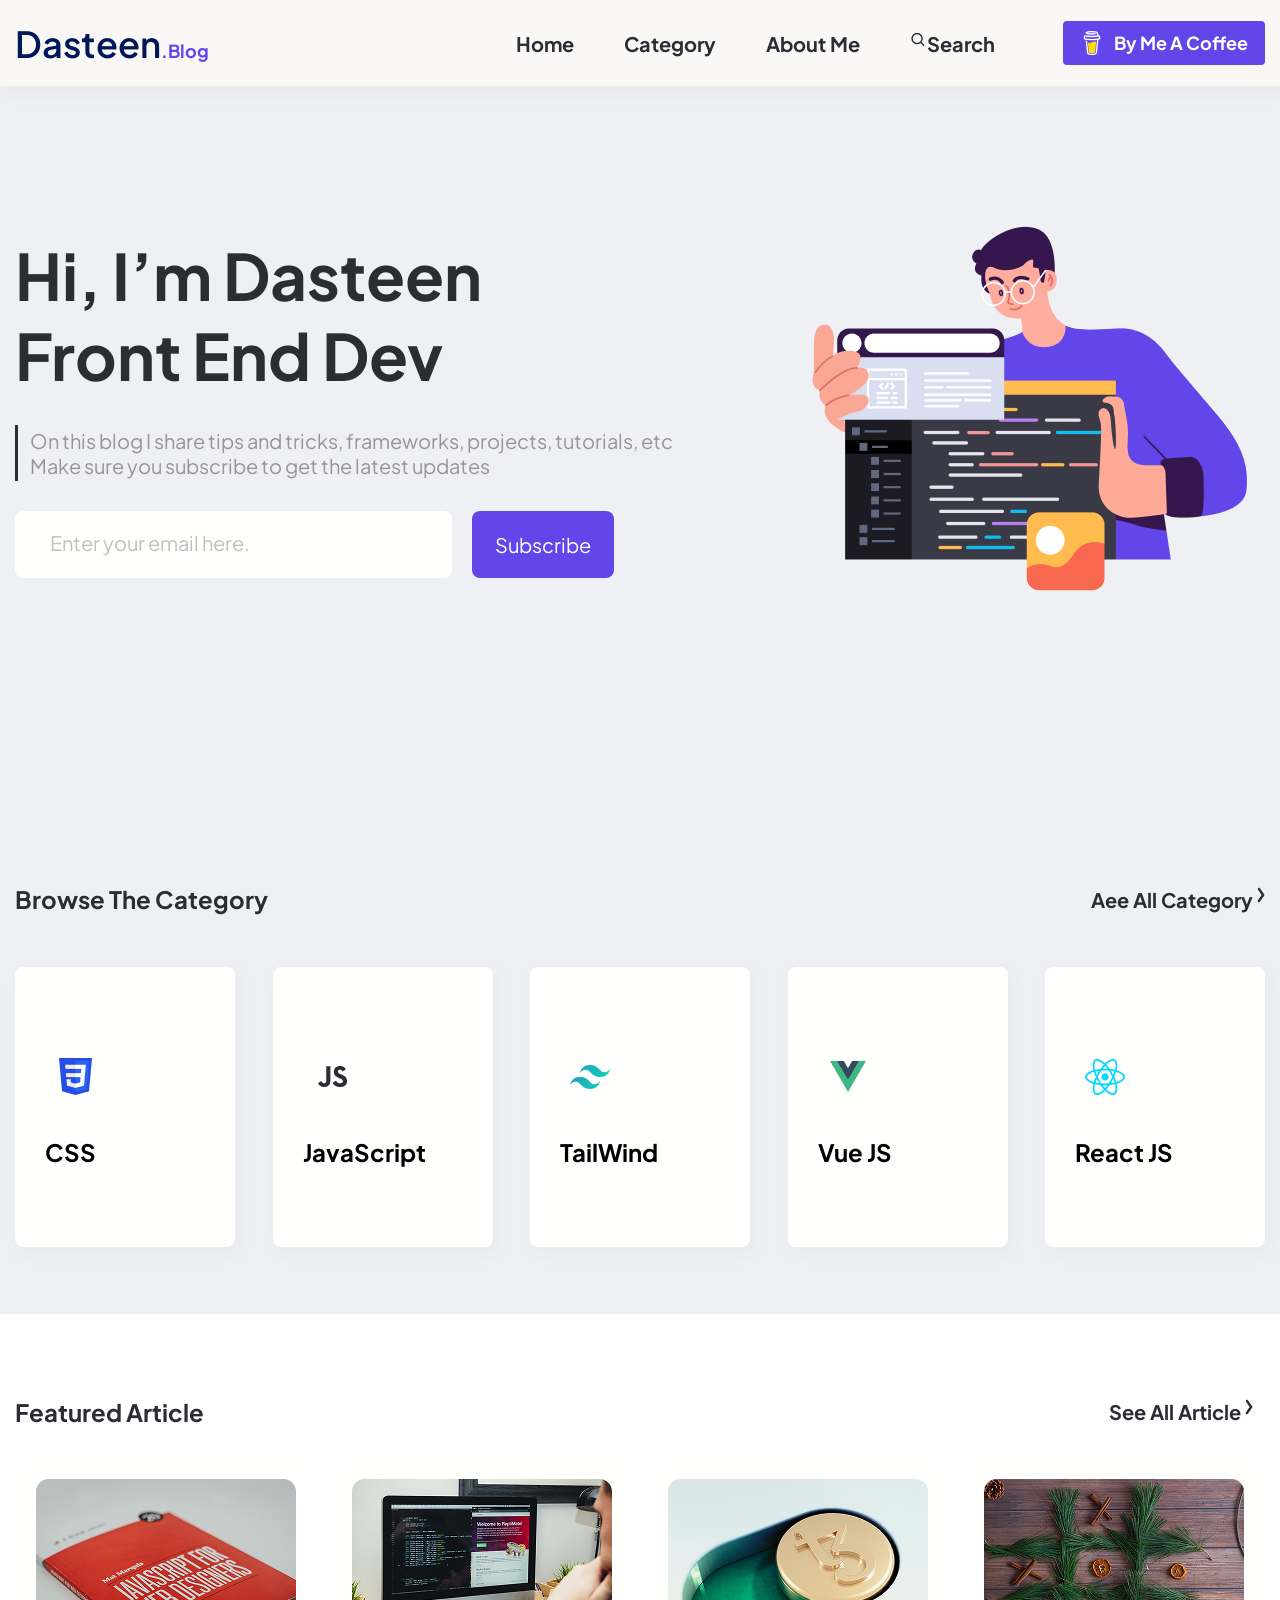
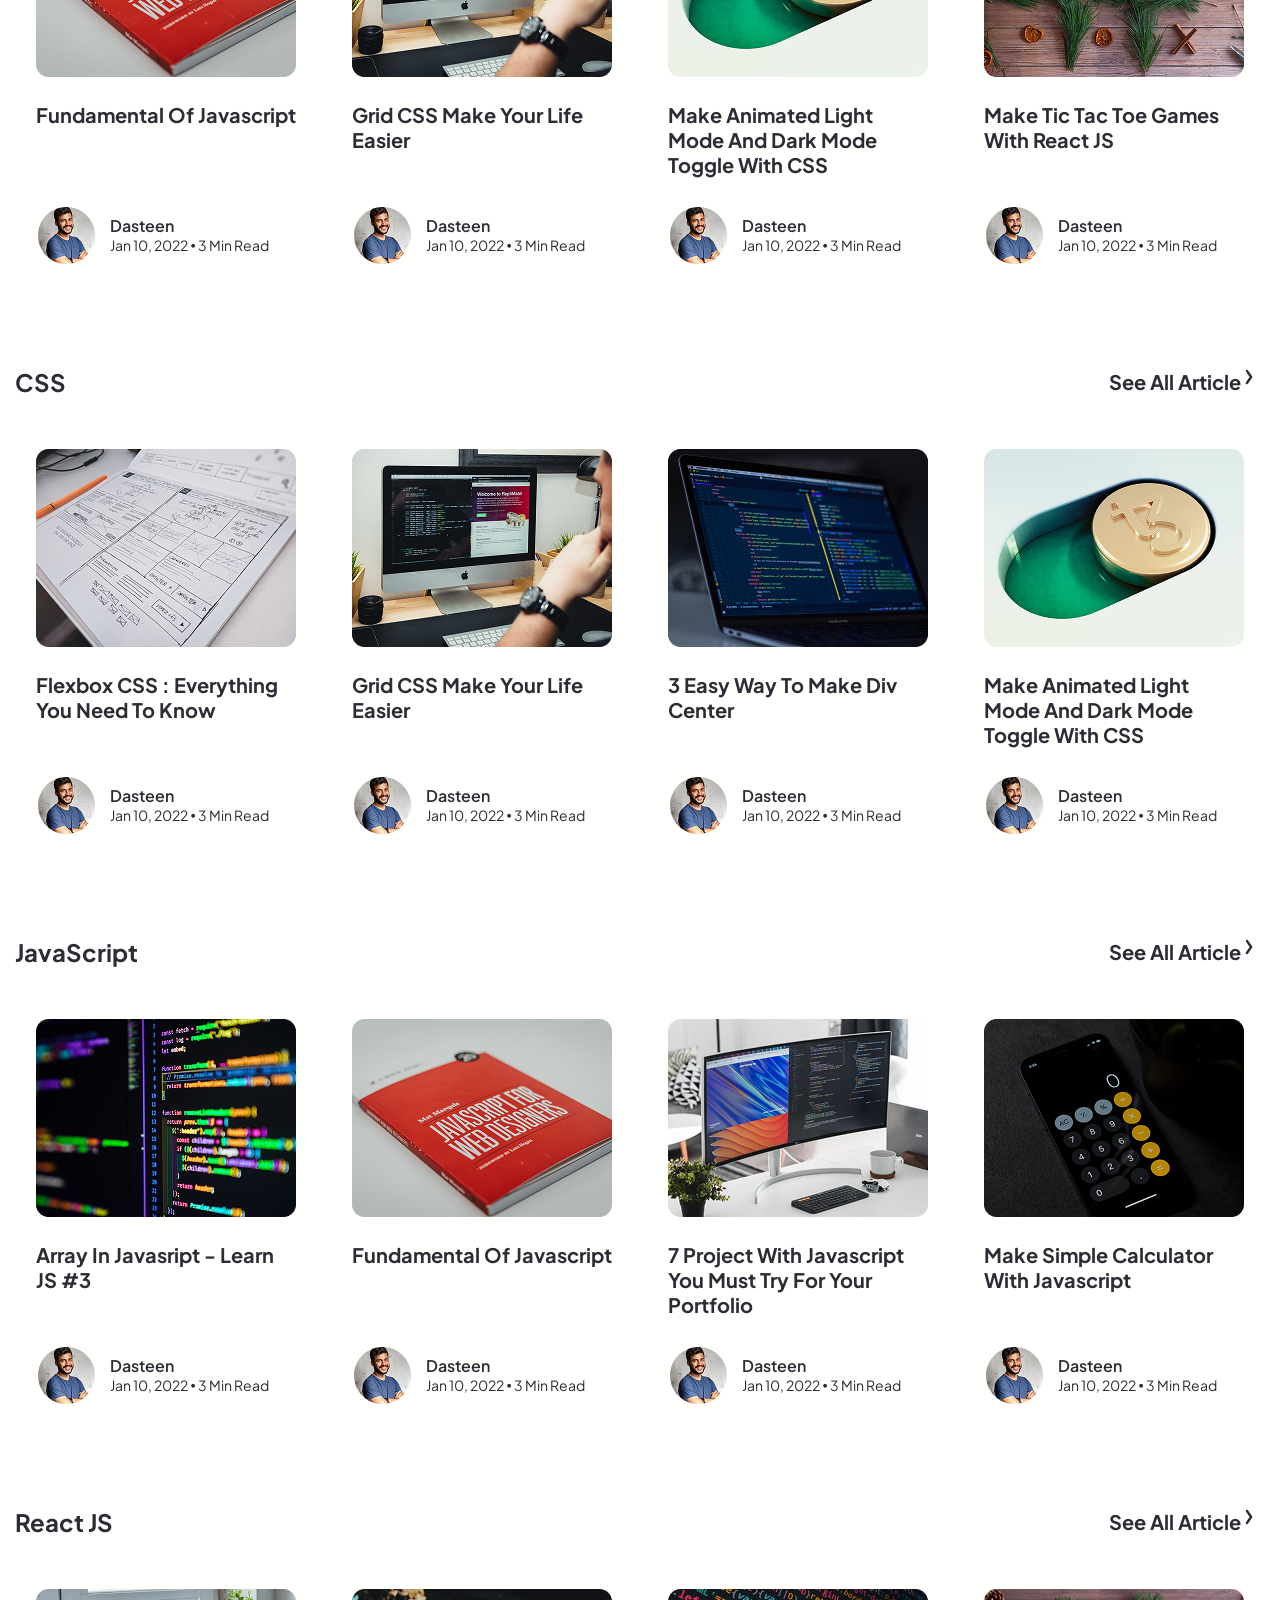
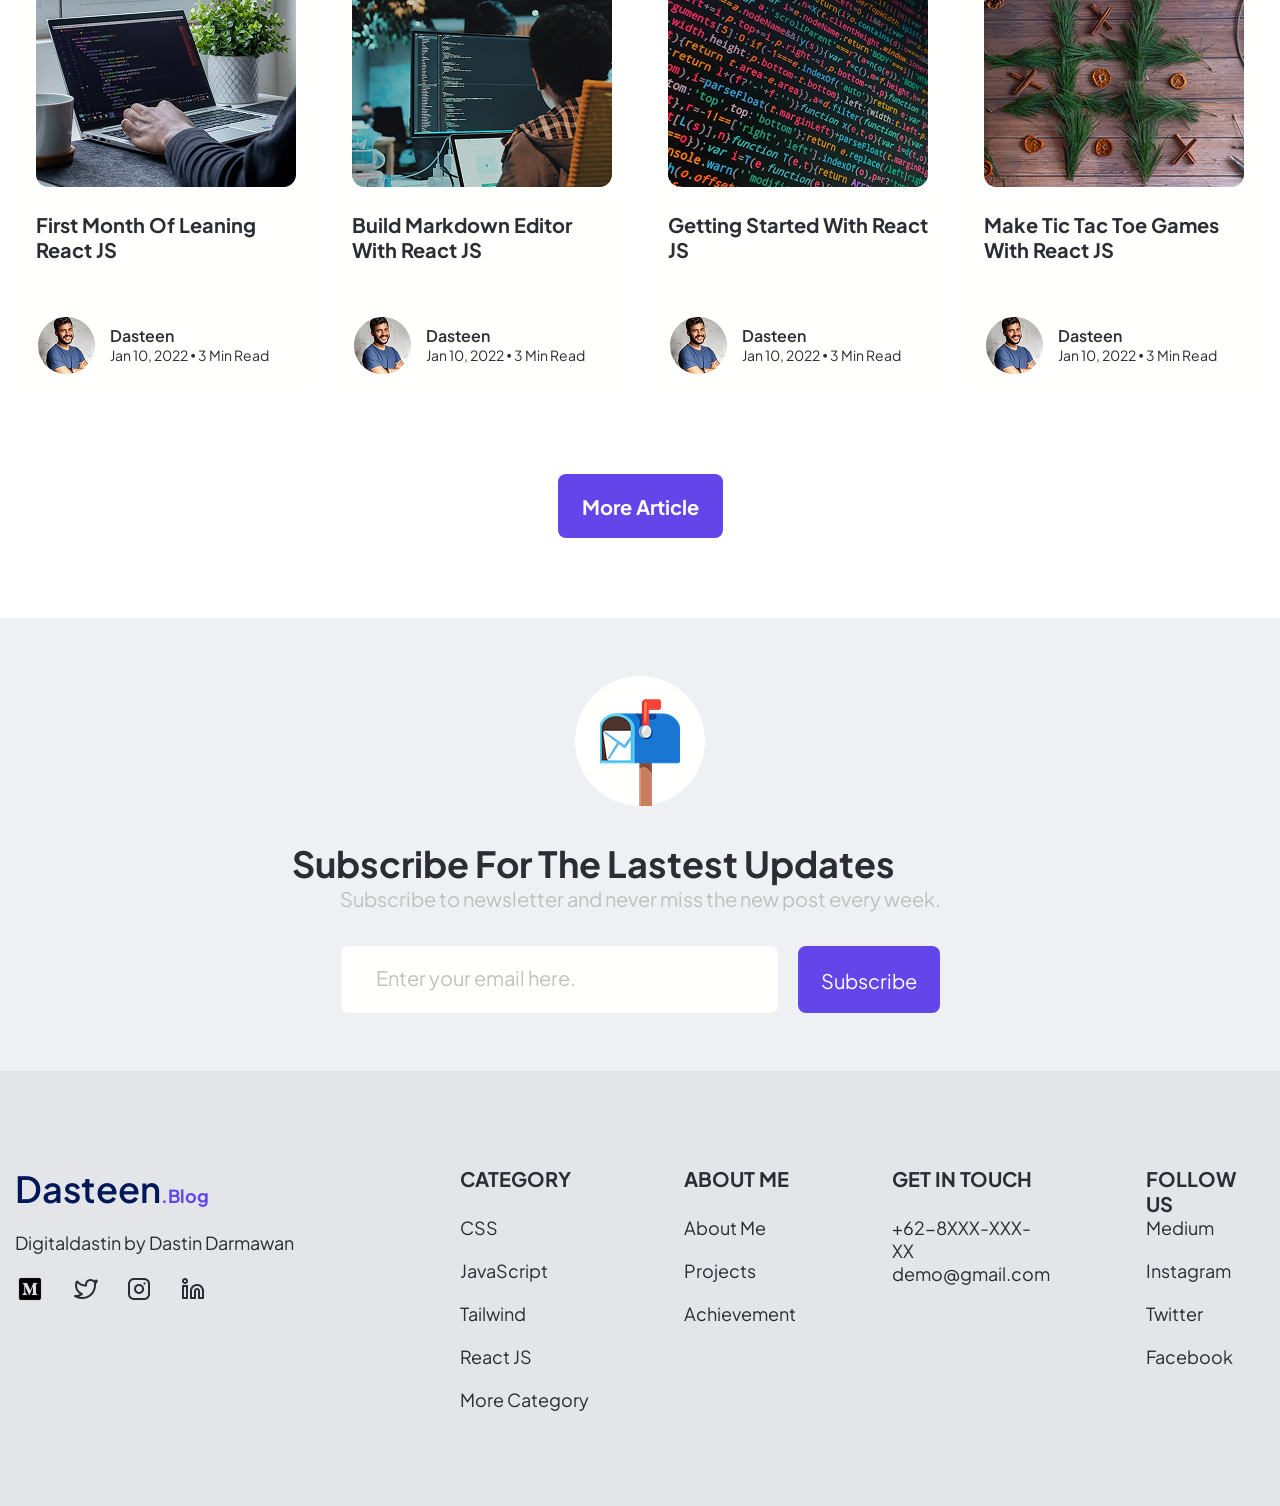
==== PROJECT/index.html @ a9c19de7 "PROJECT 12.04.25" ====
<!doctype html>
<html lang="en">
<head>
    <meta charset="UTF-8">
    <meta name="viewport" content="width=device-width, user-scalable=no, initial-scale=1.0, maximum-scale=1.0, minimum-scale=1.0">
    <meta http-equiv="X-UA-Compatible" content="ie=edge">
    <title>Dasteen.Blog</title>
    <link rel="stylesheet" href="style.css">
</head>
<body>
<header>
        <div class="width-1250">
            <div class="header-logo"><p>Dasteen<span>.Blog</span></p></div>
            <div class="header-nav-button">
                <div class="header-nav">
                    <ul>
                        <li><a href="#">Home</a></li>
                        <li><a href="#">Category</a></li>
                        <li><a href="#">About Me</a></li>
                        <li><img src="imgs/header-icon1.png" alt="header-icon"><a href="#">Search</a></li>
                    </ul>
                </div>
                <div class="header-button"><img src="imgs/header-icon2.png" alt="header-icon"><a href="#">By Me A Coffee</a></div>
            </div>
        </div>
    </header>
<main>
    <div class="width-1250">
        <div class="main-left">
            <h1>Hi, i’m Dasteen
                Front end dev</h1>
            <div class="main-left-txt">
                <img src="imgs/main-line.png" alt="main-line">
                <p>On this blog I share tips and tricks, frameworks, projects, tutorials, etc
                    Make sure you subscribe to get the latest updates</p>
            </div>
            <div class="main-form">
                <form class="main-regestration">
                    <label for="email"></label>
                    <input type="email" name="email" id="email"
                           placeholder="Enter your email here...." required>
                </form>
                <button class="main-button-email">
                    <input type="submit" value="Subscribe">
                </button>
            </div>
        </div>
        <div class="main-right">
            <img src="imgs/Hero.png" alt="Hero">
        </div>
    </div>
</main>
<aside>
    <div class="width-1250">
        <div class="aside-container">
            <div class="aside-txt">
                <div class="txt-left">
                    <p>Browse the category</p>
                </div>
                <div class="txt-right">
                    <a href="#">Aee All Category <img src="imgs/aside-line.png" alt="aside-line"></a>
                </div>
            </div>
            <div class="aside-box">
                <div class="block1">
                    <div class="content1">
                        <div class="aside-img-border"><img src="imgs/aside-img1.png" alt="aside-img"></div>
                        <p>CSS</p>
                    </div>
                </div>
                <div class="block1">
                    <div class="content2">
                        <div class="aside-img-border"><img src="imgs/aside-img2.png" alt="aside-img"></div>
                        <p>JavaScript</p>
                    </div>
                </div>
                <div class="block1">
                    <div class="content3">
                        <div class="aside-img-border"><img src="imgs/aside-img3.png" alt="aside-img"></div>
                        <p>TailWind</p>
                    </div>
                </div>
                <div class="block1">
                    <div class="content4">
                        <div class="aside-img-border"><img src="imgs/aside-img4.png" alt="aside-img"></div>
                        <p>Vue JS</p>
                    </div>
                </div>
                <div class="block1">
                    <div class="content5">
                        <div class="aside-img-border"><img src="imgs/aside-img5.png" alt="aside-img"></div>
                        <p>React JS</p>
                    </div>
                </div>
            </div>
        </div>
    </div>
</aside>
<section>
    <div class="width-1250">
        <div class="section-container">
            <div class="section-box1">
                <div class="box-text">
                        <p>Featured Article</p>
                    <div class="section-txt">
                        <a href="#">See All Article
                        <img src="imgs/aside-line.png" alt="line"></a>
                    </div>
                </div>
                <div class="section-content">
                    <div class="section-block1">
                        <div class="block-top">
                            <img src="imgs/section-img1.png" alt="img">
                            <p class="block-text">Fundamental of javascript</p>
                        </div>
                        <div class="block-avatar">
                            <img src="imgs/section-avatar.png" alt="avatar">
                            <div>
                                <p>Dasteen</p>
                                <p>Jan 10, 2022     ∙     3 min read</p>
                            </div>
                        </div>
                    </div>
                    <div class="section-block1">
                        <div class="block-top">
                            <img src="imgs/section-img2.png" alt="img">
                            <p class="block-text">Grid CSS make your life easier</p>
                        </div>
                        <div class="block-avatar">
                            <img src="imgs/section-avatar.png" alt="avatar">
                            <div>
                                <p>Dasteen</p>
                                <p>Jan 10, 2022     ∙     3 min read</p>
                            </div>
                        </div>
                    </div>
                    <div class="section-block1">
                        <div class="block-top">
                            <img src="imgs/section-img3.png" alt="img">
                            <p class="block-text">Make animated light mode and dark mode toggle with CSS</p>
                        </div>
                        <div class="block-avatar">
                            <img src="imgs/section-avatar.png" alt="avatar">
                            <div>
                                <p>Dasteen</p>
                                <p>Jan 10, 2022     ∙     3 min read</p>
                            </div>
                        </div>
                    </div>
                    <div class="section-block1">
                        <div class="block-top">
                            <img src="imgs/section-img4.png" alt="img">
                            <p class="block-text">Make tic tac toe games with react JS</p>
                        </div>
                        <div class="block-avatar">
                            <img src="imgs/section-avatar.png" alt="avatar">
                            <div>
                                <p>Dasteen</p>
                                <p>Jan 10, 2022     ∙     3 min read</p>
                            </div>
                        </div>
                    </div>
                </div>
            </div>
            <div class="section-box1">
                <div class="box-text">
                    <p>CSS</p>
                    <div class="section-txt">
                        <a href="#">See All Article
                            <img src="imgs/aside-line.png" alt="line"></a>
                    </div>
                </div>
                <div class="section-content">
                    <div class="section-block1">
                        <div class="block-top">
                            <img src="imgs/section-img5.png" alt="img">
                            <p class="block-text">Flexbox cSS : Everything you need to know</p>
                        </div>
                        <div class="block-avatar">
                            <img src="imgs/section-avatar.png" alt="avatar">
                            <div>
                                <p>Dasteen</p>
                                <p>Jan 10, 2022     ∙     3 min read</p>
                            </div>
                        </div>
                    </div>
                    <div class="section-block1">
                        <div class="block-top">
                            <img src="imgs/section-img2.png" alt="img">
                            <p class="block-text">Grid CSS make your life easier</p>
                        </div>
                        <div class="block-avatar">
                            <img src="imgs/section-avatar.png" alt="avatar">
                            <div>
                                <p>Dasteen</p>
                                <p>Jan 10, 2022     ∙     3 min read</p>
                            </div>
                        </div>
                    </div>
                    <div class="section-block1">
                        <div class="block-top">
                            <img src="imgs/section-img7.png" alt="img">
                            <p class="block-text">3 easy way to make div center</p>
                        </div>
                        <div class="block-avatar">
                            <img src="imgs/section-avatar.png" alt="avatar">
                            <div>
                                <p>Dasteen</p>
                                <p>Jan 10, 2022     ∙     3 min read</p>
                            </div>
                        </div>
                    </div>
                    <div class="section-block1">
                        <div class="block-top">
                            <img src="imgs/section-img3.png" alt="img">
                            <p class="block-text">Make animated light mode and dark mode toggle with CSS</p>
                        </div>
                        <div class="block-avatar">
                            <img src="imgs/section-avatar.png" alt="avatar">
                            <div>
                                <p>Dasteen</p>
                                <p>Jan 10, 2022     ∙     3 min read</p>
                            </div>
                        </div>
                    </div>
                </div>
            </div>
            <div class="section-box1">
                <div class="box-text">
                    <p>JavaScript</p>
                    <div class="section-txt">
                        <a href="#">See All Article
                            <img src="imgs/aside-line.png" alt="line"></a>
                    </div>
                </div>
                <div class="section-content">
                    <div class="section-block1">
                        <div class="block-top">
                            <img src="imgs/section-img9.png" alt="img">
                            <p class="block-text">array in javasript - Learn JS #3</p>
                        </div>
                        <div class="block-avatar">
                            <img src="imgs/section-avatar.png" alt="avatar">
                            <div>
                                <p>Dasteen</p>
                                <p>Jan 10, 2022     ∙     3 min read</p>
                            </div>
                        </div>
                    </div>
                    <div class="section-block1">
                        <div class="block-top">
                            <img src="imgs/section-img10.png" alt="img">
                            <p class="block-text">Fundamental of javascript</p>
                        </div>
                        <div class="block-avatar">
                            <img src="imgs/section-avatar.png" alt="avatar">
                            <div>
                                <p>Dasteen</p>
                                <p>Jan 10, 2022     ∙     3 min read</p>
                            </div>
                        </div>
                    </div>
                    <div class="section-block1">
                        <div class="block-top">
                            <img src="imgs/section-img11.png" alt="img">
                            <p class="block-text">7 project with javascript you must try for your portfolio</p>
                        </div>
                        <div class="block-avatar">
                            <img src="imgs/section-avatar.png" alt="avatar">
                            <div>
                                <p>Dasteen</p>
                                <p>Jan 10, 2022     ∙     3 min read</p>
                            </div>
                        </div>
                    </div>
                    <div class="section-block1">
                        <div class="block-top">
                            <img src="imgs/section-img12.png" alt="img">
                            <p class="block-text">make simple calculator with javascript</p>
                        </div>
                        <div class="block-avatar">
                            <img src="imgs/section-avatar.png" alt="avatar">
                            <div>
                                <p>Dasteen</p>
                                <p>Jan 10, 2022     ∙     3 min read</p>
                            </div>
                        </div>
                    </div>
                </div>
            </div>
            <div class="section-box1">
                <div class="box-text">
                    <p>React JS</p>
                    <div class="section-txt">
                        <a href="#">See All Article
                            <img src="imgs/aside-line.png" alt="line"></a>
                    </div>
                </div>
                <div class="section-content">
                    <div class="section-block1">
                        <div class="block-top">
                            <img src="imgs/section-img13.png" alt="img">
                            <p class="block-text">first month of leaning react jS</p>
                        </div>
                        <div class="block-avatar">
                            <img src="imgs/section-avatar.png" alt="avatar">
                            <div>
                                <p>Dasteen</p>
                                <p>Jan 10, 2022     ∙     3 min read</p>
                            </div>
                        </div>
                    </div>
                    <div class="section-block1">
                        <div class="block-top">
                            <img src="imgs/section-img14.png" alt="img">
                            <p class="block-text">build markdown editor with react JS</p>
                        </div>
                        <div class="block-avatar">
                            <img src="imgs/section-avatar.png" alt="avatar">
                            <div>
                                <p>Dasteen</p>
                                <p>Jan 10, 2022     ∙     3 min read</p>
                            </div>
                        </div>
                    </div>
                    <div class="section-block1">
                        <div class="block-top">
                            <img src="imgs/section-img15.png" alt="img">
                            <p class="block-text">getting started with react JS</p>
                        </div>
                        <div class="block-avatar">
                            <img src="imgs/section-avatar.png" alt="avatar">
                            <div>
                                <p>Dasteen</p>
                                <p>Jan 10, 2022     ∙     3 min read</p>
                            </div>
                        </div>
                    </div>
                    <div class="section-block1">
                        <div class="block-top">
                            <img src="imgs/section-img16.png" alt="img">
                            <p class="block-text">Make tic tac toe games with react JS</p>
                        </div>
                        <div class="block-avatar">
                            <img src="imgs/section-avatar.png" alt="avatar">
                            <div>
                                <p>Dasteen</p>
                                <p>Jan 10, 2022     ∙     3 min read</p>
                            </div>
                        </div>
                    </div>
                </div>
            </div>
            <div class="section-button"><button>More Article</button></div>
        </div>
    </div>
</section>
<address>
        <div class="address-container">
            <div class="address-icon"><img src="imgs/address-icon.png" alt="icon"></div>
            <div class="address-text">
                <p>Subscribe For the lastest updates</p>
                <p>Subscribe to newsletter and never miss the new post every week.</p>
            </div>
            <div class="main-form">
                <form class="main-regestration">
                    <label for="email"></label>
                    <input type="email" name="email" id="email" placeholder="Enter your email here..." required>
                </form>
                <button class="main-button-email">
                    <input type="submit" value="Subscribe">
                </button>
            </div>
        </div>
</address>
<footer>
    <div class="width-1250">
        <div class="footer-container">
            <div class="foot-container-left">
                <p>Dasteen<span>.Blog</span></p>
                <p>Digitaldastin by Dastin Darmawan</p>
                <a href="#"><img src="imgs/social-media.png" alt="social-media"></a>
            </div>
            <div class="foot-container-right">
                <div class="foot-list1">
                    <p>Category</p>
                    <ul>
                        <li><a href="#">CSS</a></li>
                        <li><a href="#">JavaScript</a></li>
                        <li><a href="#">Tailwind</a></li>
                        <li><a href="#">React JS</a></li>
                        <li><a href="#">More Category</a></li>
                    </ul>
                </div>
                <div class="foot-list2">
                    <p>About Me</p>
                    <ul>
                        <li><a href="#">About Me</a></li>
                        <li><a href="#">Projects</a></li>
                        <li><a href="#">Achievement</a></li>
                    </ul>
                </div>
                <div class="foot-list3">
                    <p>Get In Touch</p>
                    <ul>
                        <li><a href="#">+62-8XXX-XXX-XX</a></li>
                        <li><a href="#">demo@gmail.com</a></li>
                    </ul>
                </div>
                <div class="foot-list4">
                    <p>Follow Us</p>
                    <ul>
                        <li><a href="#">Medium</a></li>
                        <li><a href="#">Instagram</a></li>
                        <li><a href="#">Twitter</a></li>
                        <li><a href="#">Facebook</a></li>
                    </ul>
                </div>
            </div>
        </div>
    </div>
</footer>
</body>
</html>
---- PROJECT/style.css ----
@import "reset.css";
@import url('https://fonts.googleapis.com/css2?family=Plus+Jakarta+Sans:ital,wght@0,200..800;1,200..800&display=swap');
*{
    font-family: "Plus Jakarta Sans", sans-serif;
}
.width-1250{
    width: 1250px;
    height: 100%;
    margin: 0 auto;
    display: flex;
    justify-content: space-between;
    align-items: center;
    /*background-color: rgba(0, 0, 0, 0.15);*/
}
/*-----header----*/
header{
    width: 100%;
    height: 86px;
    background: #faf7f7;
    display: flex;
    justify-content: space-between;
    align-items: center;
    box-shadow: 4px 6px 13px 0px rgba(215, 215, 215, 0.25);
    position: fixed;
}
.header-logo{
    width: 194px;
    height: 45px;
}
.header-logo p{
    color: #001858;
    font-size: 36px;
    font-weight: 600;
}
.header-logo span{
    width: 48px;
    height: 27px;
    color: var(--Blue, #6246EA);
    font-size: 18px;
    font-weight: 700;
}
.header-nav-button{
    width: 756px;
    height: 44px;
    display: flex;
    justify-content: space-between;
    align-items: center;
    gap: 50px;
}
.header-nav-button .header-nav{
    width: 493px;
    height: 25px;
}
.header-nav-button .header-nav ul{
    display: flex;
    align-items: center;
    justify-content: center;
    gap: 50px
}
.header-nav-button .header-nav ul a{
    color: var(--Black, #2B2C34);
    font-size: 20px;
    font-weight: 700;
    text-transform: capitalize;
}
.header-button{
    display: flex;
    padding: 10px 17px;
    align-items: flex-start;
    gap: 10px;
    border-radius: 4px;
    background: var(--Blue, #6246EA);
}
.header-button a{
    color: #FFFFFE;
    font-size: 18px;
    font-weight: 700;
    text-transform: capitalize;
}
/*----main-----*/
main{
    width: 100%;
    height: 814px;
    background: #EFF0F3;
    display: flex;
    justify-content: center;
    align-items: center;
}
.main-left{
    width: 664px;
    height: 345px;
    display: flex;
    justify-content: flex-start;
    align-items: flex-start;
    gap: 30px;
    flex-direction: column;
}
.main-left h1{
    width: 617px;
    color: #2B2C34;
    font-size: 64px;
    font-weight: 700;
    text-transform: capitalize;
}
.main-left-txt{
    width: 664px;
    height: 56px;
    display: flex;
    justify-content: center;
    align-items: center;
    gap: 12px;
}
.main-left-txt p{
    width: 652px;
    color: var(--Dark-Grey, #9A9494);
    font-size: 20px;
    font-weight: 400;
}
.main-form{
    display: flex;
    gap: 20px;
}
.main-regestration{
    display: flex;
    padding: 21px 200px 21px 25px;
    align-items: center;
    gap: 10px;
    border-radius: 8px;
    background: #FFFFFE;
}
.main-button-email{
    display: flex;
    height: 67px;
    padding: 20px 23px 19px 23px;
    justify-content: center;
    align-items: center;
    gap: 10px;
    border-radius: 8px;
    background: var(--Blue, #6246EA);
}
input::placeholder{
    color:  #C0C0C0;
    font-size: 20px;
    font-weight: 400;
}
.main-right{
    width: 470px;
    height: 387px;
}
/*----aside--------*/
aside{
    width: 100%;
    height: 500px;
    background: #EFF0F3;
    display: flex;
    justify-content: center;
    align-items: center;
}
.aside-container{
    width: 1250px;
    height: 365px;
    display: flex;
    justify-content: space-between;
    align-items: center;
    flex-direction: column;
}
.aside-txt{
    width: 1250px;
    height: 35px;
    display: flex;
    justify-content: space-between;
    align-items: center;
}
.txt-left p{
    color: var(--Black, #2B2C34);
    font-size: 24px;
    font-weight: 700;
    text-transform: capitalize;
}
.txt-right a{
    color: var(--Black, #2B2C34);
    text-align: right;
    font-size: 20px;
    font-weight: 700;
    text-transform: capitalize;
}
.aside-box{
    width: 1250px;
    height: 280px;
    display: flex;
    justify-content: space-between;
    align-items: center;
}
.block1{
    width: 220px;
    height: 280px;
    border-radius: 8px;
    background: var(--White, #FFFFFE);
    box-shadow: 4px 6px 13px 0px rgba(215, 215, 215, 0.25);
    display: flex;
    justify-content: center;
    align-items: flex-start;
    flex-direction: column;
    transition: 0.5s;
}
.block1:hover {
    background: var(--c-Blue, #6246EA);
    transition: 0.5s;
    color: #FFFFFF;
}
.block1:hover .content1 p,
.block1:hover .content2 p,
.block1:hover .content3 p,
.block1:hover .content4 p,
.block1:hover .content5 p {
    color: #FFFFFF;
}
.content1{
    width: 60px;
    height: 120px;
    display: flex;
    justify-content: space-between;
    align-items: flex-start;
    flex-direction: column;
    margin-left: 30px;
}
.content1, .content2, .content3, .content4, .content5 p{
    color: black;
    font-size: 24px;
    font-weight: 700;
    text-transform: capitalize;
}
.content2{
    width: 118px;
    height: 120px;
    display: flex;
    justify-content: space-between;
    align-items: flex-start;
    flex-direction: column;
    margin-left: 30px;
}
.content3{
    width: 96px;
    height: 120px;
    display: flex;
    justify-content: space-between;
    align-items: flex-start;
    flex-direction: column;
    margin-left: 30px;
}
.content4{
    width: 75px;
    height: 120px;
    display: flex;
    justify-content: space-between;
    align-items: flex-start;
    flex-direction: column;
    margin-left: 30px;
}
.content5{
    width: 98px;
    height: 120px;
    display: flex;
    justify-content: space-between;
    align-items: flex-start;
    flex-direction: column;
    margin-left: 30px;
}
.aside-img-border{
    width: 60px;
    height: 60px;
    border-radius: 7.458px;
    background: var(--White, #FFFFFE);
    display: flex;
    justify-content: center;
    align-items: center;
}
/*------section-------*/
section{
    width: 100%;
    height: 100%;
    background-color: white;
}
.section-container{
    width: 1252px;
    height: 2344px;
    display: flex;
    flex-direction: column;
    align-items: center;
    justify-content: space-between;
    margin-top: 80px;
}
.section-box1{
    width: 1250px;
    height: 490px;
    display: flex;
    justify-content: space-between;
    align-items: center;
    flex-direction: column;
}
.box-text{
    width: 1250px;
    height: 35px;
    display: flex;
    justify-content: space-between;
    align-items: center;
}
.box-text p{
    color: var(--Black, #2B2C34);
    font-size: 24px;
    font-weight: 700;
    text-transform: capitalize;
}
.section-txt a{
    color: var(--Black, #2B2C34);
    font-size: 20px;
    font-weight: 700;
    text-transform: capitalize;
    margin-right: 12px;
}
.section-content{
    width: 1248px;
    height: 425px;
    display: flex;
    justify-content: space-between;
    align-items: center;
}
.section-block1{
    display: flex;
    width: 300px;
    height: 425px;
    padding: 20px;
    flex-direction: column;
    justify-content: space-between;
    align-items: center;
    border-radius: 12px;
    background: var(--White, #FFFFFE);
    transition: 0.5s;
}
.section-block1:hover{
    border-radius: 12px;
    background: var(--White, #FFFFFE);
    box-shadow: 4px 6px 13px 0px rgba(215, 215, 215, 0.25);
    transition: 0.5s;
}
.block-top{
    display: flex;
    flex-direction: column;
    gap: 25px;
}
.block-text{
    width: 260px;
    color: var(--Black, #2B2C34);
    font-size: 20px;
    font-weight: 700;
    text-transform: capitalize;
}
.block-avatar{
    width: 260px;
    height: 57px;
    display: flex;
    justify-content: center;
    align-items: center;
    gap: 15px;
}
.block-avatar p:first-of-type{
    width: 73px;
    height: 21px;
    color: var(--Black, #2B2C34);
    font-weight: 600;

}
.block-avatar p:last-of-type{
    width: 184px;
    height: 21px;
    color: var(--Black, #2B2C34);
    font-size: 14px;
    font-weight: 400;
    text-transform: capitalize;
}
.section-button{
    width: 165px;
    height: 64px;
    border-radius: 8px;
    background: var(--Blue, #6246EA);
    display: flex;
    justify-content: center;
    align-items: center;
}
button{
    color: #FFFFFE;
    font-size: 20px;
    font-weight: 700;
    text-transform: capitalize;
}
/*-------address------*/
address{
    width: 100%;
    height: 453px;
    display: flex;
    justify-content: center;
    align-items: center;
    background: var(--Light-Grey-1, #EFF0F3);
    margin-top: 80px;
}
.address-container{
    width: 696px;
    height: 337px;
    display: flex;
    justify-content: space-between;
    align-items: center;
    flex-direction: column;
}
.address-icon{
    width: 130px;
    height: 130px;
    background: #FFFFFE;
    display: flex;
    justify-content: center;
    align-items: flex-end;
    border-radius: 50%;
}
.address-text p:first-of-type{
    color: var(--Black, #2B2C34);
    font-size: 36px;
    font-weight: 700;
    text-transform: capitalize;
}
.address-text p:last-of-type{
    width: 696px;
    color: var(--Grey, #C0C0C0);
    text-align: center;
    font-size: 20px;
    font-weight: 400;
}
/*-----footer-----*/
footer{
    width: 100%;
    height: 435px;
    display: flex;
    justify-content: center;
    align-items: center;
    background: var(--Light-Grey-2, #E4E5E9);
}
.footer-container{
    width: 1250px;
    height: 245px;
    display: flex;
    justify-content: space-between;
    align-items: flex-start;
}
.foot-container-left{
    width: 284px;
    height: 138px;
    display: flex;
    justify-content: space-between;
    align-items: flex-start;
    flex-direction: column;
}
.foot-container-left p:first-of-type{
    color: #001858;
    font-size: 36px;
    font-weight: 600;
}
.footer-container span{
    width: 47px;
    height: 27px;
    color: var(--Blue, #6246EA);
    font-size: 18px;
    font-weight: 700;
}
.foot-container-left p:last-of-type{
    width: 284px;
    color: var(--Black, #2B2C34);
    font-size: 18px;
    font-weight: 400;
}
.foot-container-right{
    width: 805px;
    height: 245px;
    display: flex;
    justify-content: space-between;
    align-items: flex-start;
}
.foot-list1{
    width: 129px;
    height: 245px;
    display: flex;
    justify-content: space-between;
    align-items: flex-start;
    flex-direction: column;
}
.foot-list1 p,
.foot-list2 p,
.foot-list3 p,
.foot-list4 p{
    color: var(--Black, #2B2C34);
    font-size: 20px;
    font-weight: 700;
    text-transform: uppercase;
}
.foot-list1 ul{
    width: 129px;
    height: 195px;
    display: flex;
    justify-content: space-between;
    align-items: flex-start;
    flex-direction: column;
}
.foot-list1 ul a,
.foot-list2 ul a,
.foot-list3 ul a,
.foot-list4 ul a{
    color: var(--Black, #2B2C34);
    font-size: 18px;
    font-weight: 400;
}
.foot-list2{
    width: 113px;
    height: 159px;
    display: flex;
    justify-content: space-between;
    align-items: flex-start;
    flex-direction: column;
}
.foot-list2 ul{
    width: 113px;
    height: 109px;
    display: flex;
    justify-content: space-between;
    align-items: flex-start;
    flex-direction: column;
}
.foot-list3{
    width: 159px;
    height: 116px;
    display: flex;
    justify-content: space-between;
    align-items: flex-start;
    flex-direction: column;
}
.foot-list3 ul{
    width: 159px;
    height: 66px;
    display: flex;
    justify-content: space-between;
    align-items: flex-start;
    flex-direction: column;
}
.foot-list4{
    width: 119px;
    height: 202px;
    display: flex;
    justify-content: space-between;
    align-items: flex-start;
    flex-direction: column;
}
.foot-list4 ul{
    width: 88px;
    height: 152px;
    display: flex;
    justify-content: space-between;
    align-items: flex-start;
    flex-direction: column;
}
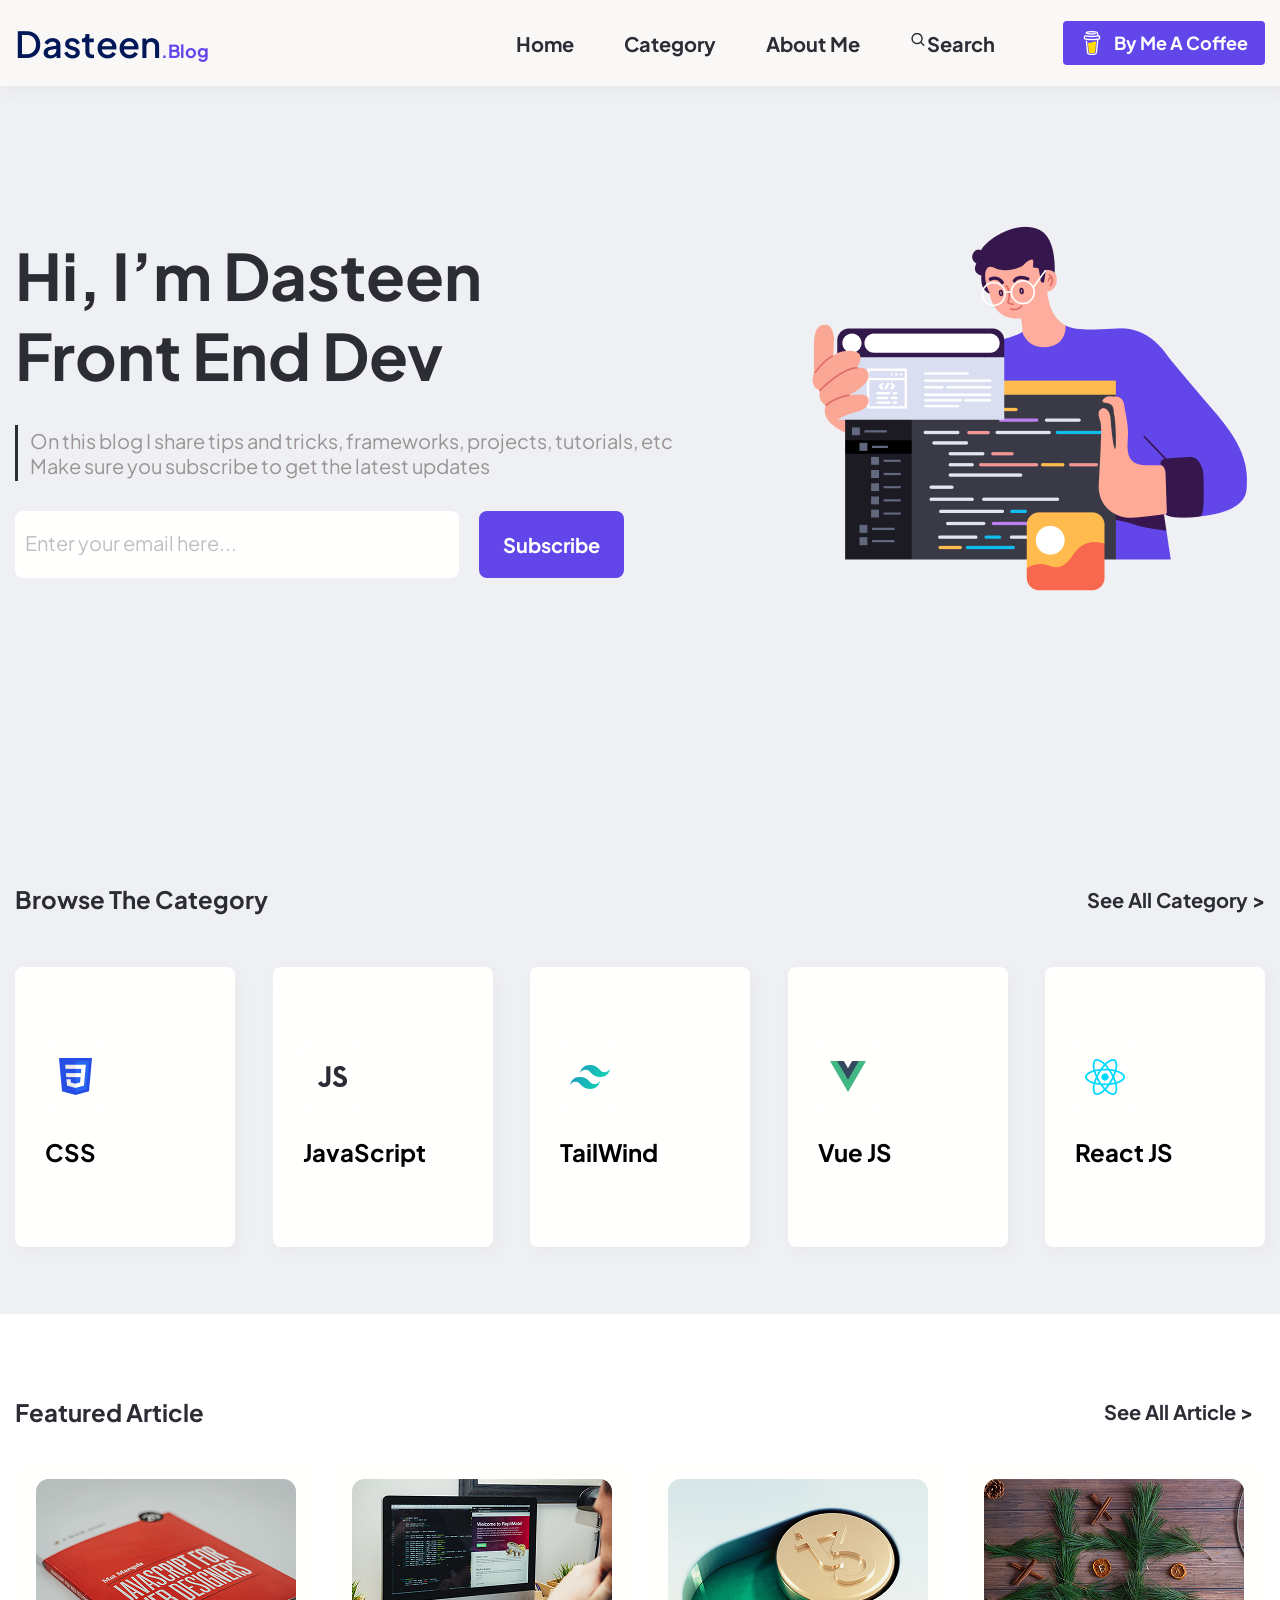
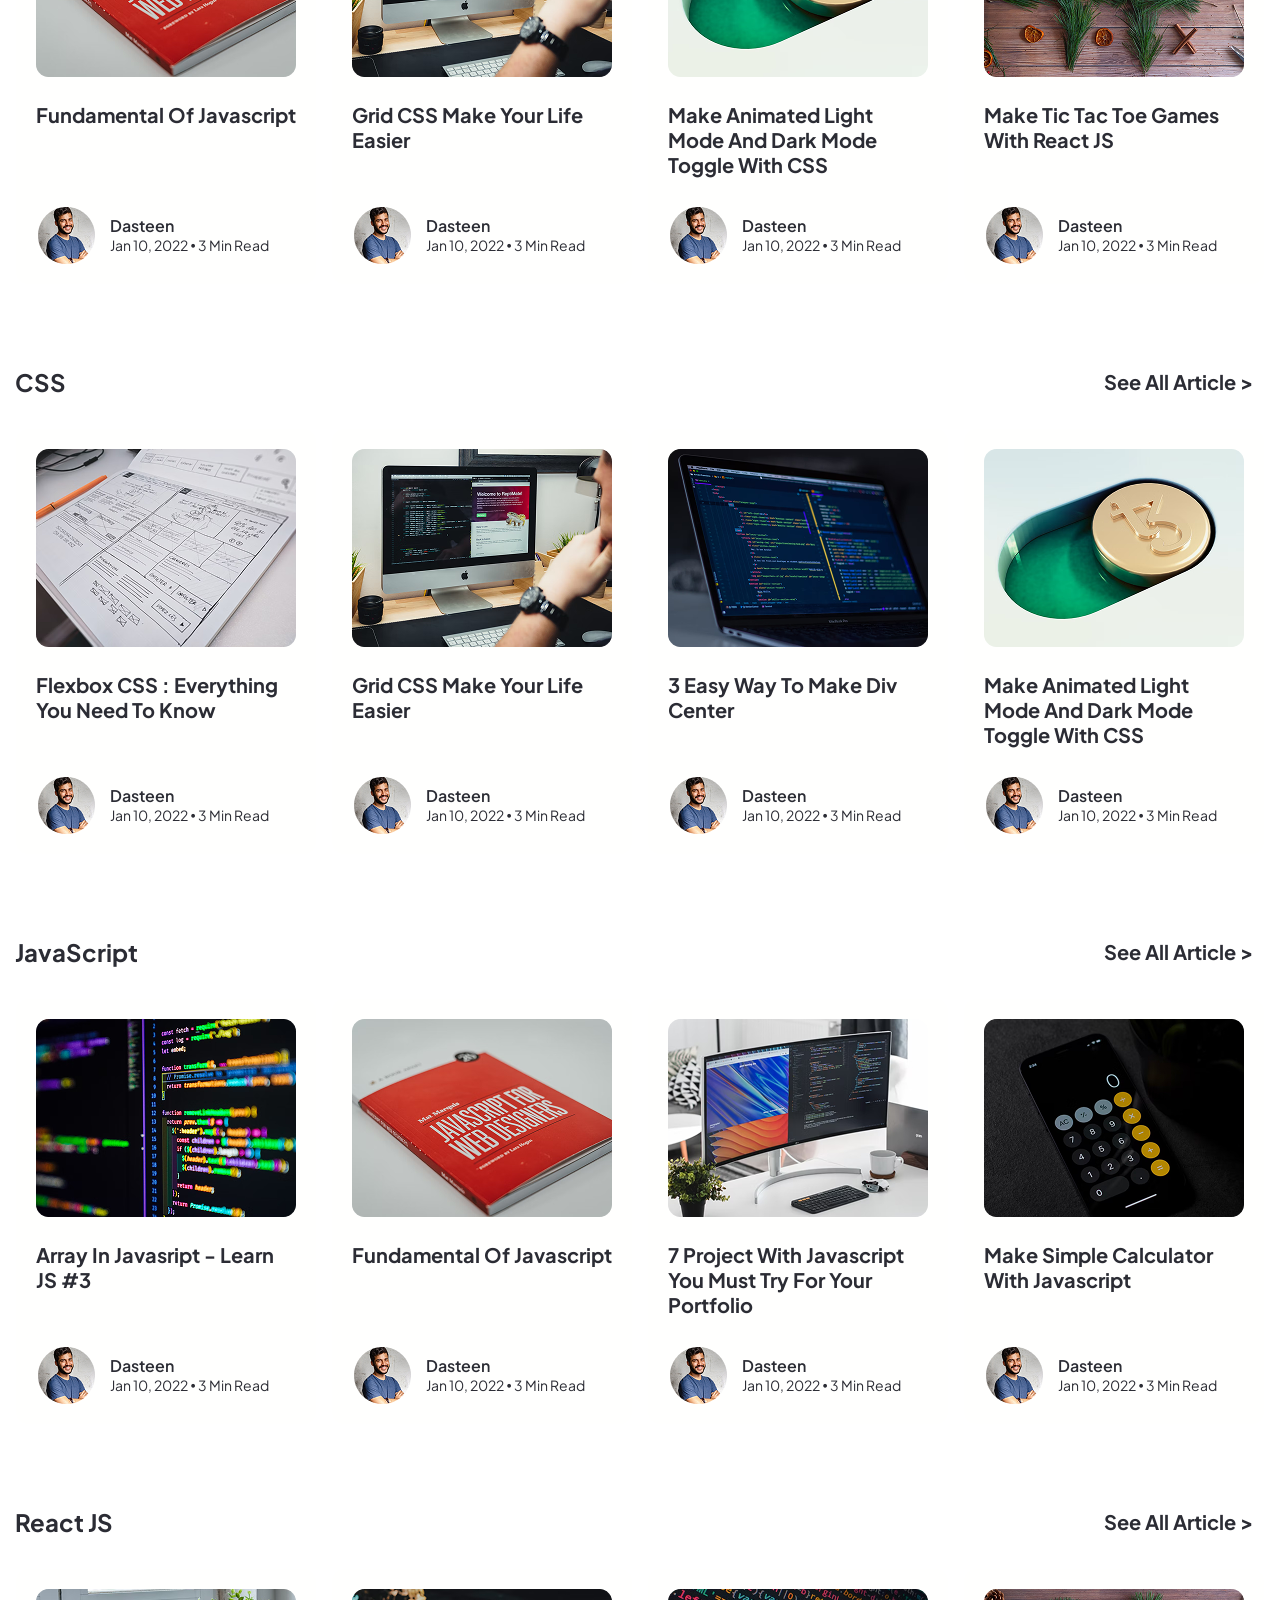
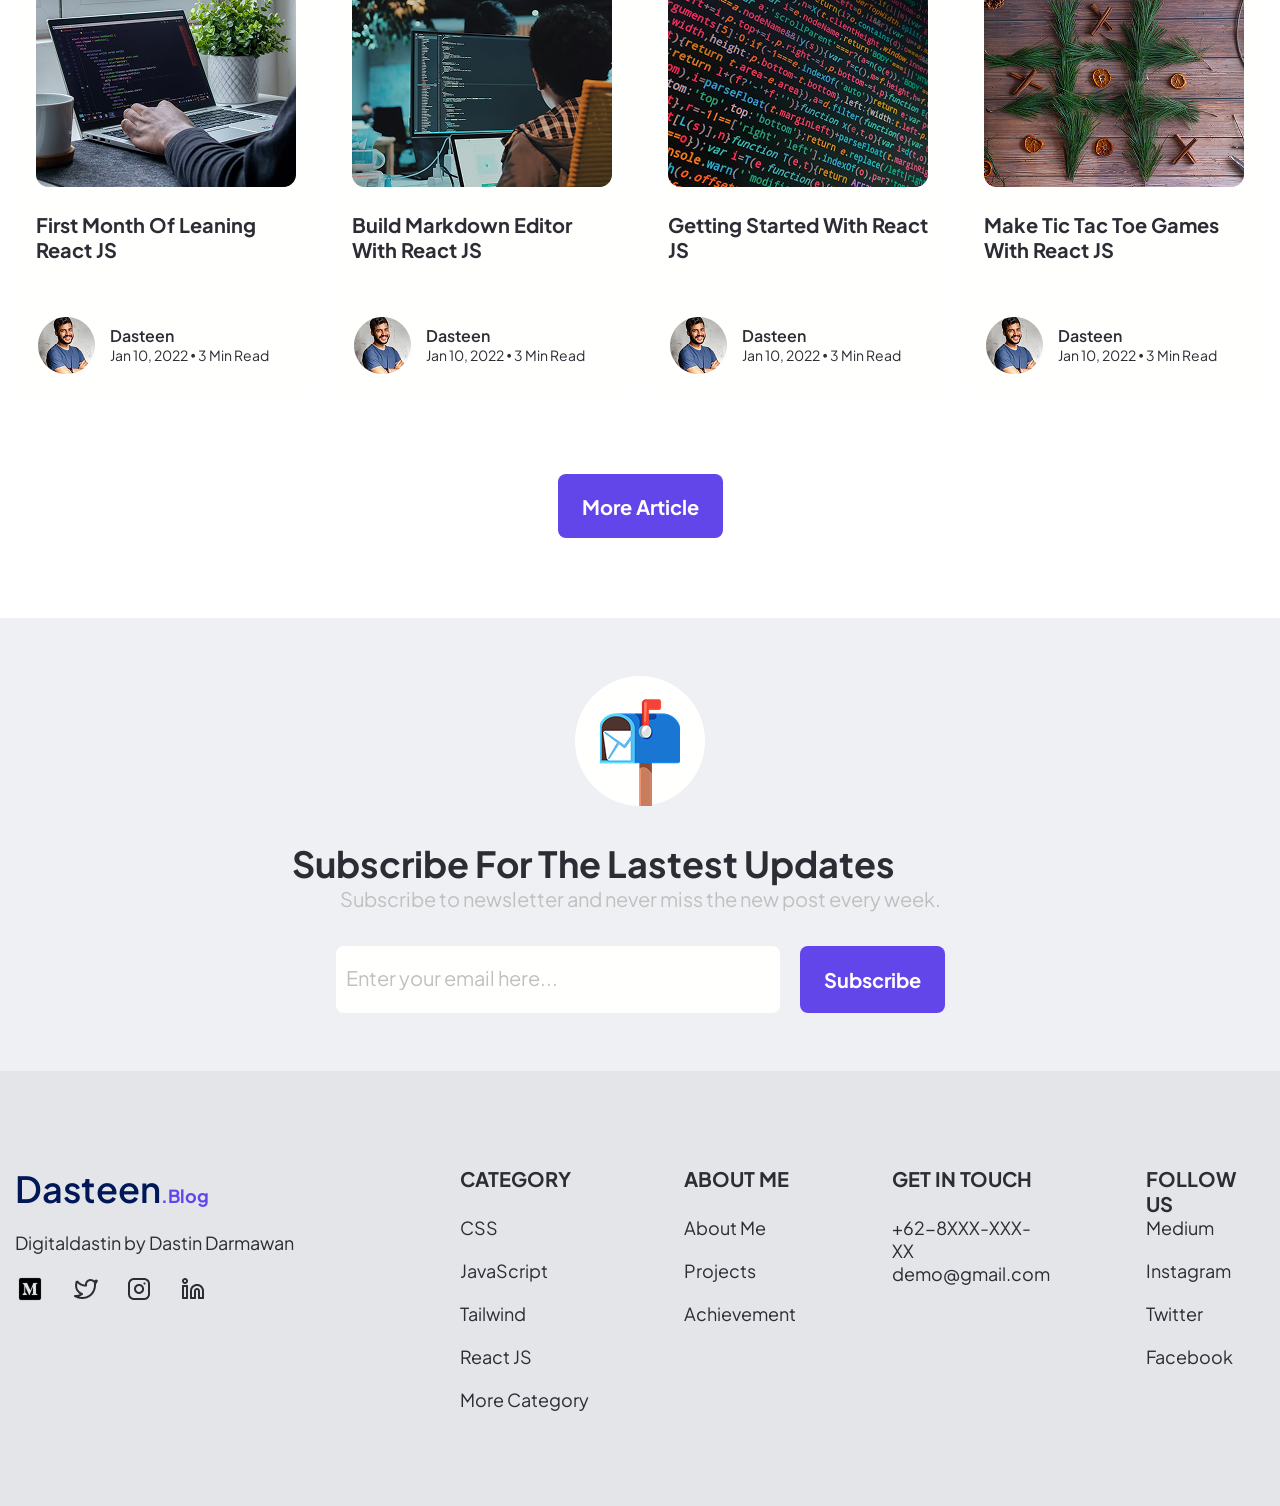
==== commit 696678ac: "website redesign and bug fixes" ====
--- a/PROJECT/index.html
+++ b/PROJECT/index.html
@@ -12,14 +12,14 @@
         <div class="width-1250">
             <div class="header-logo"><p>Dasteen<span>.Blog</span></p></div>
             <div class="header-nav-button">
-                <div class="header-nav">
+                <nav class="header-nav">
                     <ul>
                         <li><a href="#">Home</a></li>
                         <li><a href="#">Category</a></li>
                         <li><a href="#">About Me</a></li>
-                        <li><img src="imgs/header-icon1.png" alt="header-icon"><a href="#">Search</a></li>
+                        <a href="#"><li><img src="imgs/header-icon1.png" alt="header-icon">Search</li></a>
                     </ul>
-                </div>
+                </nav>
                 <div class="header-button"><img src="imgs/header-icon2.png" alt="header-icon"><a href="#">By Me A Coffee</a></div>
             </div>
         </div>
@@ -34,15 +34,12 @@
                 <p>On this blog I share tips and tricks, frameworks, projects, tutorials, etc
                     Make sure you subscribe to get the latest updates</p>
             </div>
-            <div class="main-form">
-                <form class="main-regestration">
+            <div class="form">
+                <form class="registration">
                     <label for="email"></label>
-                    <input type="email" name="email" id="email"
-                           placeholder="Enter your email here...." required>
+                    <input type="email" name="email" id="email" placeholder="Enter your email here...">
                 </form>
-                <button class="main-button-email">
-                    <input type="submit" value="Subscribe">
-                </button>
+                <button class="button-email" type="submit">Subscribe</button>
             </div>
         </div>
         <div class="main-right">
@@ -58,7 +55,7 @@
                     <p>Browse the category</p>
                 </div>
                 <div class="txt-right">
-                    <a href="#">Aee All Category <img src="imgs/aside-line.png" alt="aside-line"></a>
+                    <a href="#">See All Category ></a>
                 </div>
             </div>
             <div class="aside-box">
@@ -103,8 +100,7 @@
                 <div class="box-text">
                         <p>Featured Article</p>
                     <div class="section-txt">
-                        <a href="#">See All Article
-                        <img src="imgs/aside-line.png" alt="line"></a>
+                        <a href="#">See All Article ></a>
                     </div>
                 </div>
                 <div class="section-content">
@@ -166,8 +162,7 @@
                 <div class="box-text">
                     <p>CSS</p>
                     <div class="section-txt">
-                        <a href="#">See All Article
-                            <img src="imgs/aside-line.png" alt="line"></a>
+                        <a href="#">See All Article ></a>
                     </div>
                 </div>
                 <div class="section-content">
@@ -229,8 +224,7 @@
                 <div class="box-text">
                     <p>JavaScript</p>
                     <div class="section-txt">
-                        <a href="#">See All Article
-                            <img src="imgs/aside-line.png" alt="line"></a>
+                        <a href="#">See All Article ></a>
                     </div>
                 </div>
                 <div class="section-content">
@@ -249,7 +243,7 @@
                     </div>
                     <div class="section-block1">
                         <div class="block-top">
-                            <img src="imgs/section-img10.png" alt="img">
+                            <img src="imgs/section-img1.png" alt="img">
                             <p class="block-text">Fundamental of javascript</p>
                         </div>
                         <div class="block-avatar">
@@ -292,8 +286,7 @@
                 <div class="box-text">
                     <p>React JS</p>
                     <div class="section-txt">
-                        <a href="#">See All Article
-                            <img src="imgs/aside-line.png" alt="line"></a>
+                        <a href="#">See All Article ></a>
                     </div>
                 </div>
                 <div class="section-content">
@@ -338,7 +331,7 @@
                     </div>
                     <div class="section-block1">
                         <div class="block-top">
-                            <img src="imgs/section-img16.png" alt="img">
+                            <img src="imgs/section-img4.png" alt="img">
                             <p class="block-text">Make tic tac toe games with react JS</p>
                         </div>
                         <div class="block-avatar">
@@ -362,14 +355,12 @@
                 <p>Subscribe For the lastest updates</p>
                 <p>Subscribe to newsletter and never miss the new post every week.</p>
             </div>
-            <div class="main-form">
-                <form class="main-regestration">
+            <div class="form">
+                <form class="registration">
                     <label for="email"></label>
                     <input type="email" name="email" id="email" placeholder="Enter your email here..." required>
                 </form>
-                <button class="main-button-email">
-                    <input type="submit" value="Subscribe">
-                </button>
+                <button class="button-email" type="submit">Subscribe</button>
             </div>
         </div>
 </address>
--- a/PROJECT/style.css
+++ b/PROJECT/style.css
@@ -70,6 +70,11 @@
     gap: 10px;
     border-radius: 4px;
     background: var(--Blue, #6246EA);
+    transition: 0.5s;
+}
+.header-button:hover{
+    transform: scale(1.1);
+    transition: 0.5s;
 }
 .header-button a{
     color: #FFFFFE;
@@ -116,32 +121,47 @@
     font-size: 20px;
     font-weight: 400;
 }
-.main-form{
+.form{
+    width: 609px;
+    height: 67px;
     display: flex;
     gap: 20px;
 }
-.main-regestration{
-    display: flex;
-    padding: 21px 200px 21px 25px;
+.registration{
+    width: 444px;
+    height: 67px;
+    display: flex;
     align-items: center;
     gap: 10px;
     border-radius: 8px;
-    background: #FFFFFE;
-}
-.main-button-email{
-    display: flex;
+    background: var(--White, #FFFFFE);
+}
+.registration input{
+    width: 219px;
+    height: 25px;
+}
+.registration input::placeholder{
+    color: var(--Grey, #C0C0C0);
+    font-size: 20px;
+    font-weight: 400;
+}
+.button-email{
+    width: 145px;
     height: 67px;
-    padding: 20px 23px 19px 23px;
-    justify-content: center;
-    align-items: center;
-    gap: 10px;
+    display: flex;
+    justify-content: center;
+    align-items: center;
     border-radius: 8px;
     background: var(--Blue, #6246EA);
-}
-input::placeholder{
-    color:  #C0C0C0;
-    font-size: 20px;
-    font-weight: 400;
+    color: var(--White, #FFFFFE);
+    font-size: 20px;
+    font-weight: 700;
+    text-transform: capitalize;
+    transition: 0.5s;
+}
+.button-email:hover{
+    transform: scale(1.1);
+    transition: 0.5s;
 }
 .main-right{
     width: 470px;
@@ -340,7 +360,7 @@
 .section-block1:hover{
     border-radius: 12px;
     background: var(--White, #FFFFFE);
-    box-shadow: 4px 6px 13px 0px rgba(215, 215, 215, 0.25);
+    box-shadow: 0px 7px 11px 1px rgba(0,0,0,0.18);
     transition: 0.5s;
 }
 .block-top{
@@ -386,8 +406,13 @@
     display: flex;
     justify-content: center;
     align-items: center;
-}
-button{
+    transition: 0.5s;
+}
+.section-button:hover{
+    transform: scale(1.1);
+    transition: 0.5s;
+}
+.section-button button{
     color: #FFFFFE;
     font-size: 20px;
     font-weight: 700;
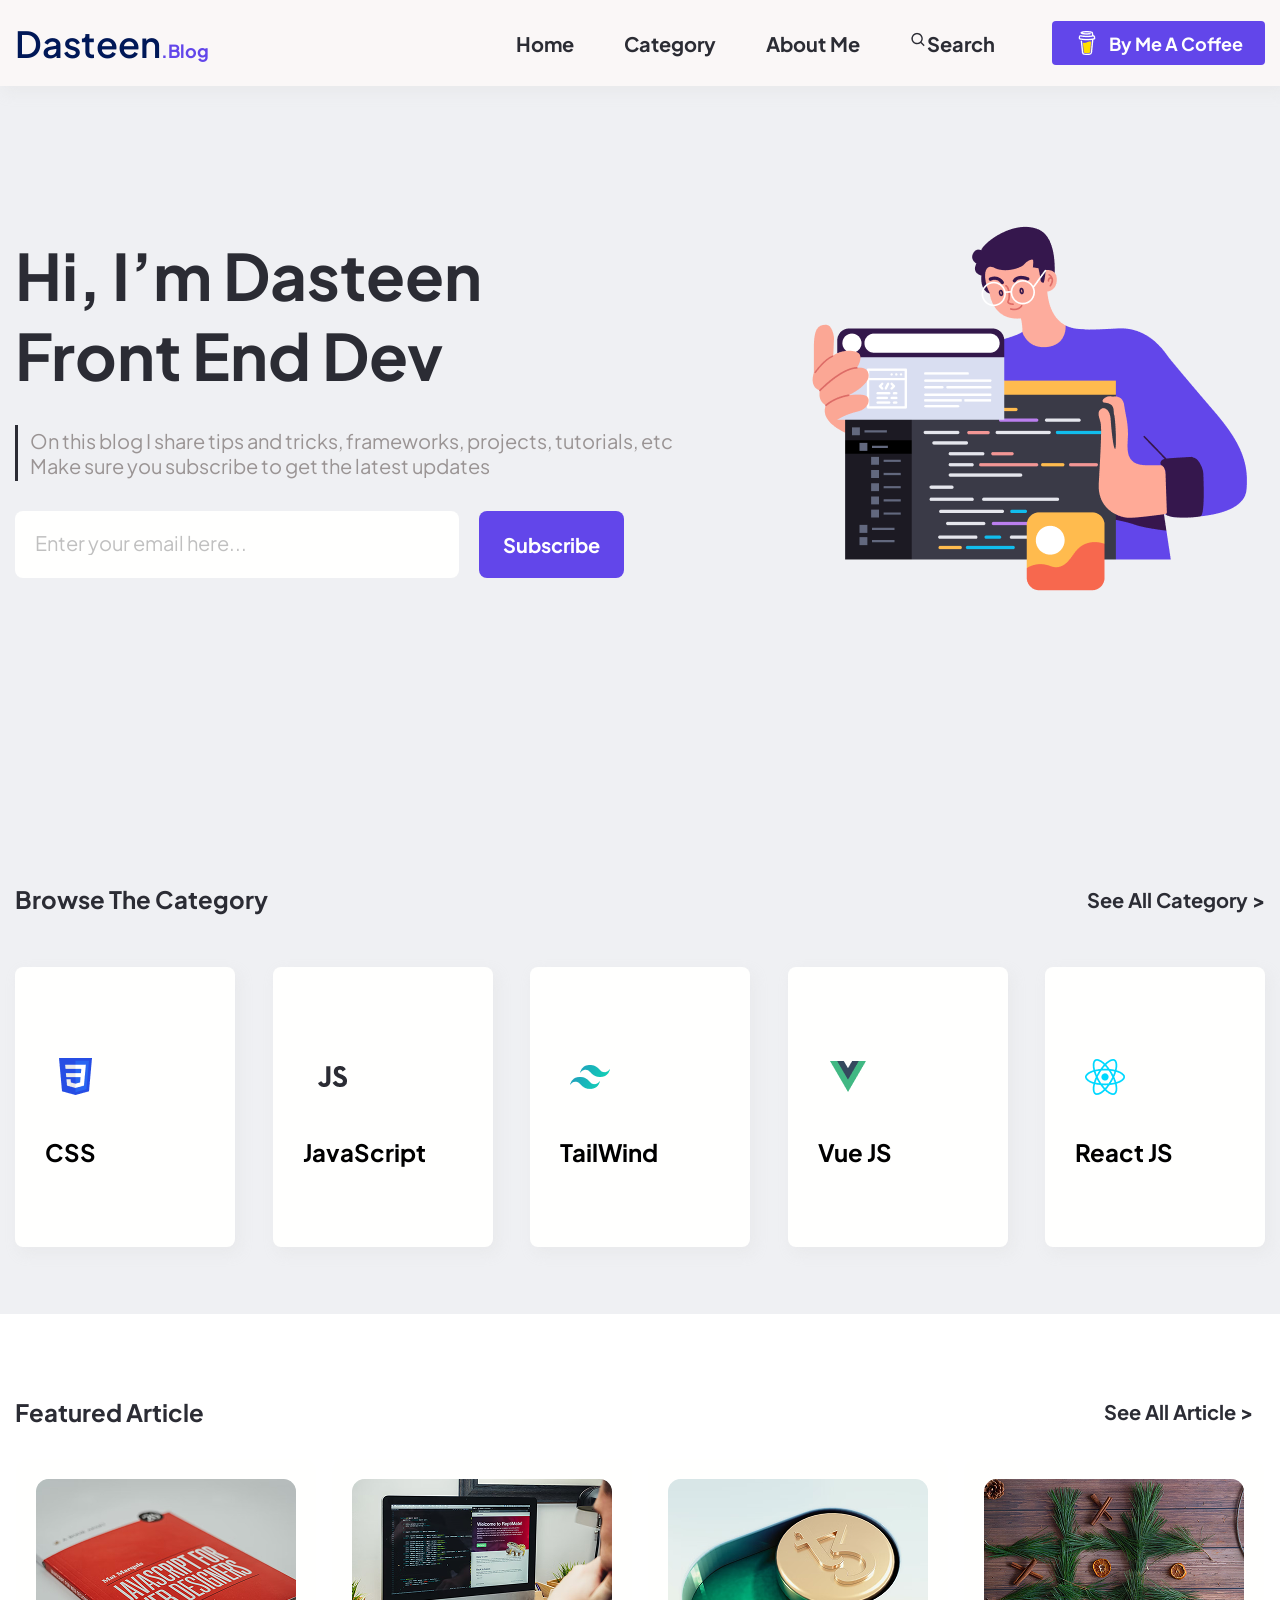
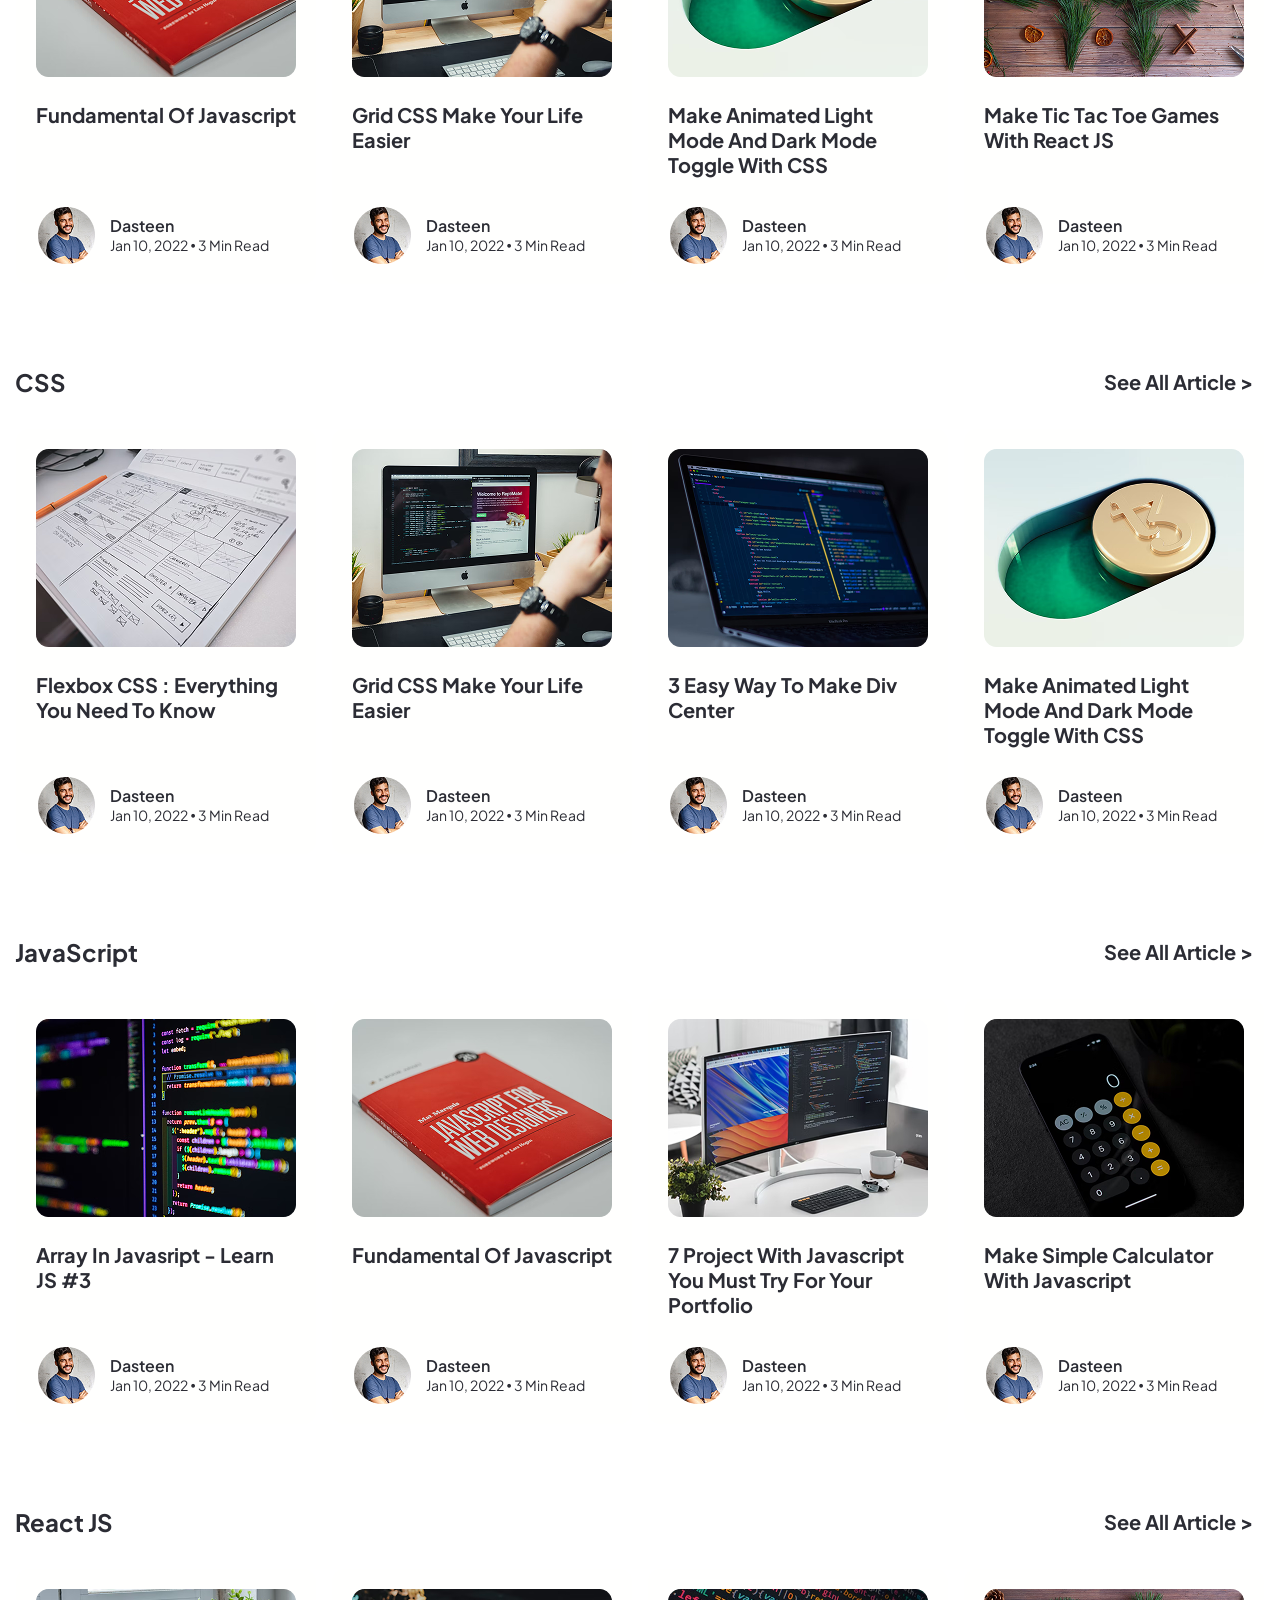
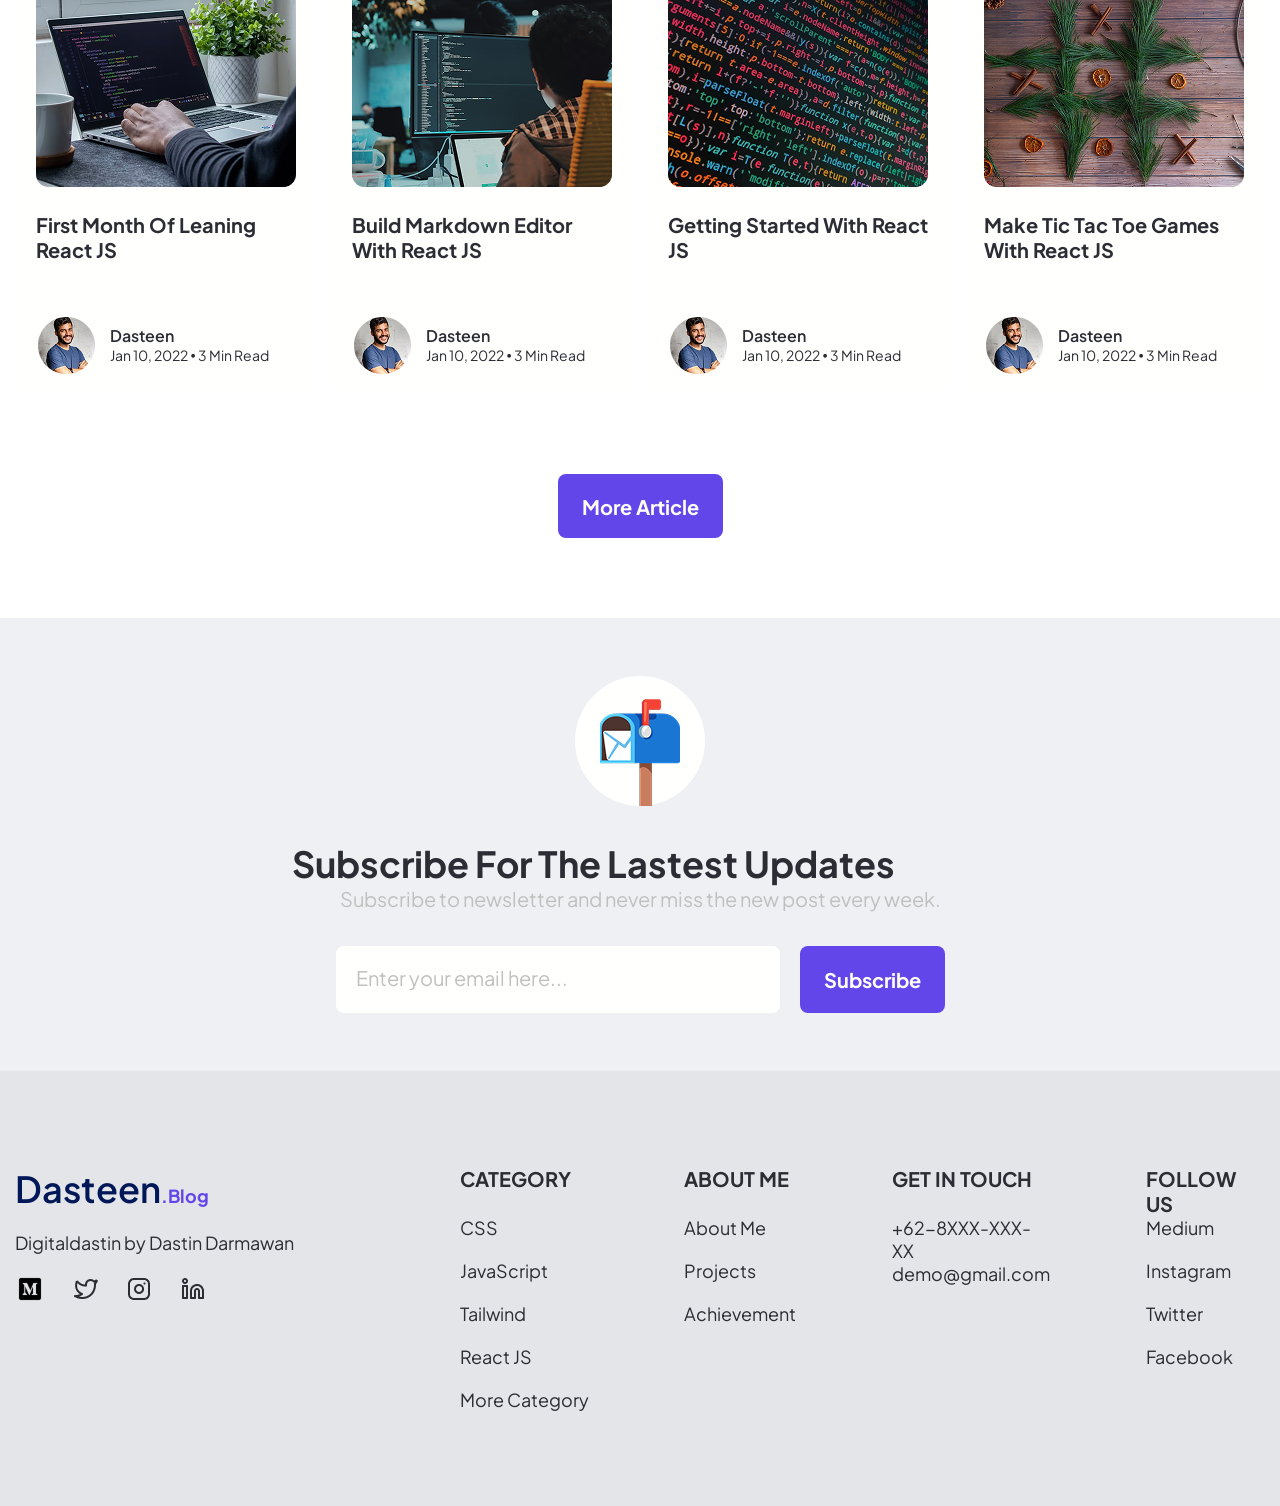
==== commit 215bc60f: "website redesign and bug fixes" ====
--- a/PROJECT/index.html
+++ b/PROJECT/index.html
@@ -17,10 +17,10 @@
                         <li><a href="#">Home</a></li>
                         <li><a href="#">Category</a></li>
                         <li><a href="#">About Me</a></li>
-                        <a href="#"><li><img src="imgs/header-icon1.png" alt="header-icon">Search</li></a>
+                        <li><a href="#"><img src="imgs/header-icon1.png" alt="header-icon">Search</a></li>
                     </ul>
                 </nav>
-                <div class="header-button"><img src="imgs/header-icon2.png" alt="header-icon"><a href="#">By Me A Coffee</a></div>
+                <button class="header-button" type="submit"><img src="imgs/header-icon2.png" alt="header-icon">By Me A Coffee</button>
             </div>
         </div>
     </header>
@@ -59,36 +59,46 @@
                 </div>
             </div>
             <div class="aside-box">
-                <div class="block1">
-                    <div class="content1">
-                        <div class="aside-img-border"><img src="imgs/aside-img1.png" alt="aside-img"></div>
-                        <p>CSS</p>
-                    </div>
-                </div>
-                <div class="block1">
-                    <div class="content2">
-                        <div class="aside-img-border"><img src="imgs/aside-img2.png" alt="aside-img"></div>
-                        <p>JavaScript</p>
-                    </div>
-                </div>
-                <div class="block1">
-                    <div class="content3">
-                        <div class="aside-img-border"><img src="imgs/aside-img3.png" alt="aside-img"></div>
-                        <p>TailWind</p>
-                    </div>
-                </div>
-                <div class="block1">
-                    <div class="content4">
-                        <div class="aside-img-border"><img src="imgs/aside-img4.png" alt="aside-img"></div>
-                        <p>Vue JS</p>
-                    </div>
-                </div>
-                <div class="block1">
-                    <div class="content5">
-                        <div class="aside-img-border"><img src="imgs/aside-img5.png" alt="aside-img"></div>
-                        <p>React JS</p>
-                    </div>
-                </div>
+                <a href="#">
+                    <div class="block1">
+                        <div class="content1">
+                            <div class="aside-img-border"><img src="imgs/aside-img1.png" alt="aside-img"></div>
+                            <p>CSS</p>
+                        </div>
+                    </div>
+                </a>
+                <a href="#">
+                    <div class="block1">
+                        <div class="content2">
+                            <div class="aside-img-border"><img src="imgs/aside-img2.png" alt="aside-img"></div>
+                            <p>JavaScript</p>
+                        </div>
+                    </div>
+                </a>
+                <a href="#">
+                    <div class="block1">
+                        <div class="content3">
+                            <div class="aside-img-border"><img src="imgs/aside-img3.png" alt="aside-img"></div>
+                            <p>TailWind</p>
+                        </div>
+                    </div>
+                </a>
+                <a href="#">
+                    <div class="block1">
+                        <div class="content4">
+                            <div class="aside-img-border"><img src="imgs/aside-img4.png" alt="aside-img"></div>
+                            <p>Vue JS</p>
+                        </div>
+                    </div>
+                </a>
+                <a href="#">
+                    <div class="block1">
+                        <div class="content5">
+                            <div class="aside-img-border"><img src="imgs/aside-img5.png" alt="aside-img"></div>
+                            <p>React JS</p>
+                        </div>
+                    </div>
+                </a>
             </div>
         </div>
     </div>
@@ -344,7 +354,7 @@
                     </div>
                 </div>
             </div>
-            <div class="section-button"><button>More Article</button></div>
+            <button class="section-button" type="submit">More Article</button>
         </div>
     </div>
 </section>
--- a/PROJECT/style.css
+++ b/PROJECT/style.css
@@ -64,23 +64,23 @@
     text-transform: capitalize;
 }
 .header-button{
-    display: flex;
-    padding: 10px 17px;
-    align-items: flex-start;
-    gap: 10px;
+    width: 213px;
+    height: 44px;
+    display: flex;
+    justify-content: center;
+    align-items: center;
     border-radius: 4px;
     background: var(--Blue, #6246EA);
-    transition: 0.5s;
+    gap: 10px;
+    transition: 0.5s;
+    color: #FFFFFE;
+    font-size: 18px;
+    font-weight: 700;
+    text-transform: capitalize;
 }
 .header-button:hover{
     transform: scale(1.1);
     transition: 0.5s;
-}
-.header-button a{
-    color: #FFFFFE;
-    font-size: 18px;
-    font-weight: 700;
-    text-transform: capitalize;
 }
 /*----main-----*/
 main{
@@ -132,7 +132,7 @@
     height: 67px;
     display: flex;
     align-items: center;
-    gap: 10px;
+    gap: 20px;
     border-radius: 8px;
     background: var(--White, #FFFFFE);
 }
@@ -407,16 +407,14 @@
     justify-content: center;
     align-items: center;
     transition: 0.5s;
+    color: #FFFFFE;
+    font-size: 20px;
+    font-weight: 700;
+    text-transform: capitalize;
 }
 .section-button:hover{
     transform: scale(1.1);
     transition: 0.5s;
-}
-.section-button button{
-    color: #FFFFFE;
-    font-size: 20px;
-    font-weight: 700;
-    text-transform: capitalize;
 }
 /*-------address------*/
 address{
